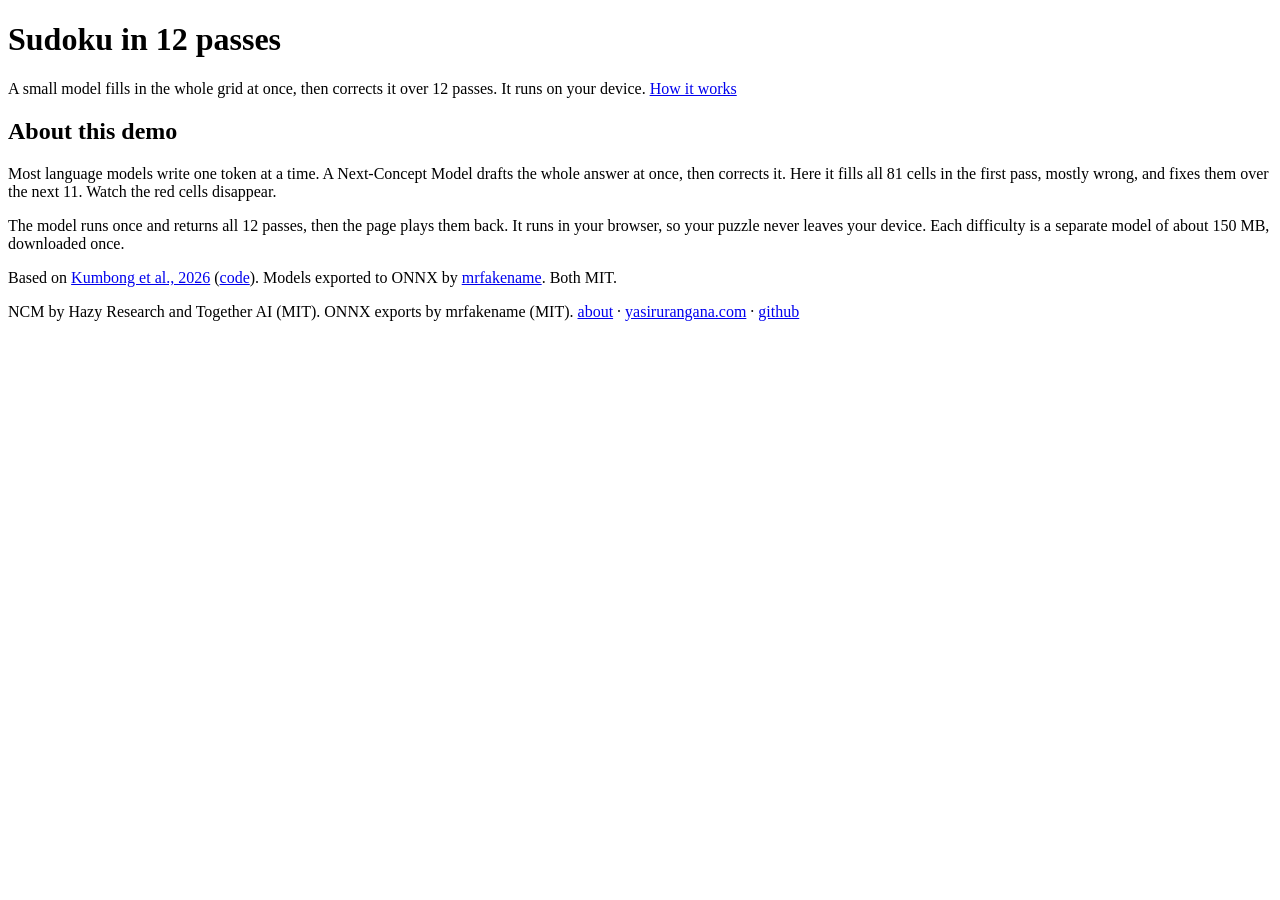
==== site/playground/index.html @ dcd5d4b3 "Sudoku in 12 passes, live at ncmlab.vercel.app" ====
<!doctype html>
<html lang="en">
<head>
  <meta charset="utf-8">
  <meta name="viewport" content="width=device-width, initial-scale=1">
  <title>Sudoku in 12 passes · ncm-lab</title>
  <meta name="description" content="Watch a small Next-Concept Model solve Sudoku in 12 passes, in your browser.">
  <link rel="icon" href="/favicon.svg">
  <link rel="stylesheet" href="/shared/styles.css">
</head>
<body>
  <div class="wrap">
    <header id="hdr"></header>
    <h1>Sudoku in 12 passes</h1>
    <p class="lead">A small model fills in the whole grid at once, then corrects it over 12 passes. It runs on your device. <a href="#about">How it works</a></p>

    <section id="sudoku"></section>

    <section class="prose about" id="about">
      <h2>About this demo</h2>
      <p>Most language models write one token at a time. A Next-Concept Model drafts the whole answer at once, then corrects it. Here it fills all 81 cells in the first pass, mostly wrong, and fixes them over the next 11. Watch the red cells disappear.</p>
      <p>The model runs once and returns all 12 passes, then the page plays them back. It runs in your browser, so your puzzle never leaves your device. Each difficulty is a separate model of about 150 MB, downloaded once.</p>
      <p>Based on <a href="https://arxiv.org/abs/2610.14162">Kumbong et al., 2026</a> (<a href="https://github.com/HazyResearch/ncm">code</a>). Models exported to ONNX by <a href="https://huggingface.co/mrfakename/ncm-webgpu-weights">mrfakename</a>. Both MIT.</p>
    </section>

    <footer class="foot">
      NCM by Hazy Research and Together AI (MIT). ONNX exports by mrfakename (MIT). <a href="/playground/#about">about</a> · <a href="https://yasirurangana.com">yasirurangana.com</a> · <a href="https://github.com/yrangana">github</a>
    </footer>
  </div>
  <script type="module" src="./main.js"></script>
</body>
</html>
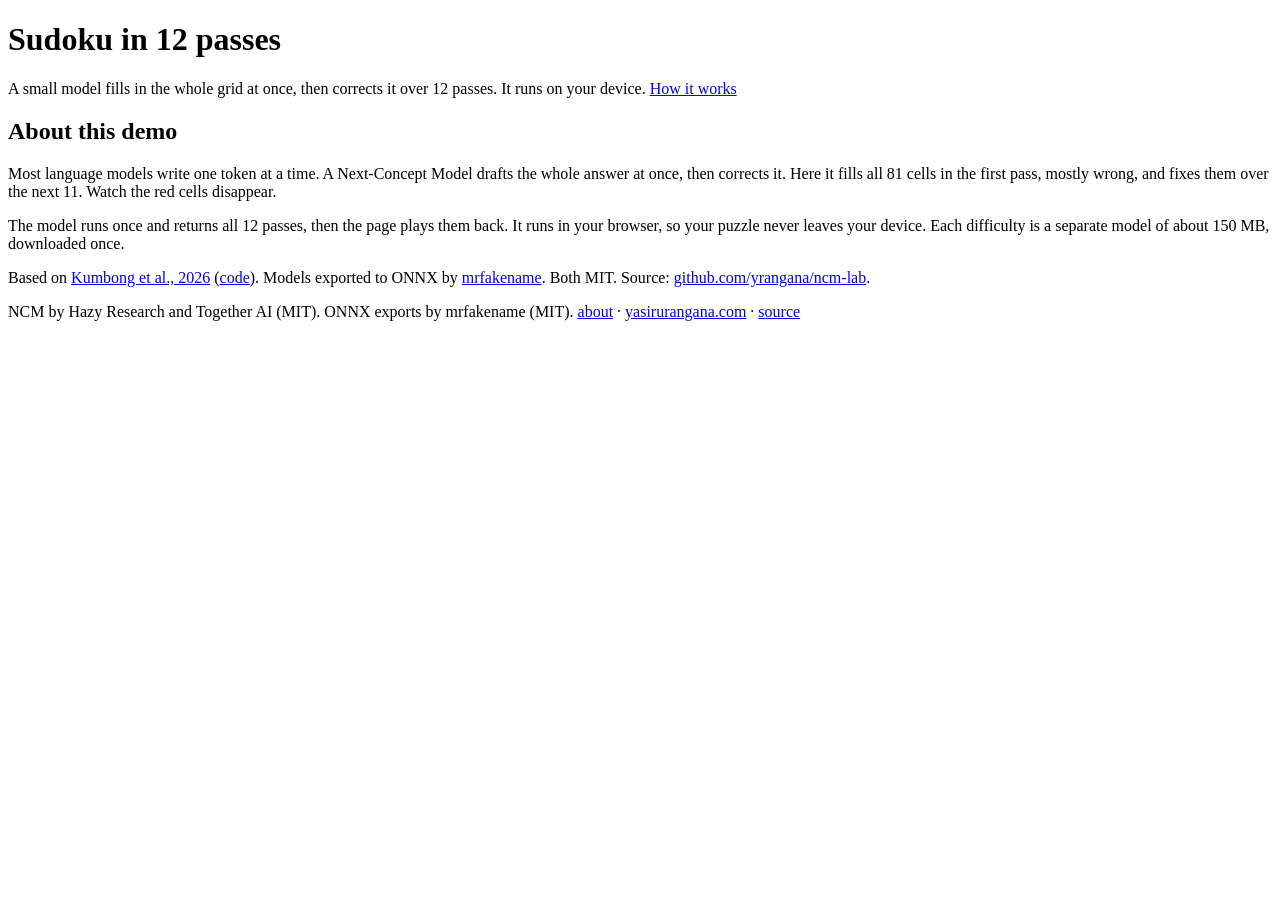
==== commit 7d7f53c8: "Link to the repo, add social preview tags and images" ====
--- a/site/playground/index.html
+++ b/site/playground/index.html
@@ -5,6 +5,13 @@
   <meta name="viewport" content="width=device-width, initial-scale=1">
   <title>Sudoku in 12 passes · ncm-lab</title>
   <meta name="description" content="Watch a small Next-Concept Model solve Sudoku in 12 passes, in your browser.">
+  <link rel="canonical" href="https://ncmlab.vercel.app/playground/">
+  <meta property="og:type" content="website">
+  <meta property="og:url" content="https://ncmlab.vercel.app/playground/">
+  <meta property="og:title" content="Sudoku in 12 passes">
+  <meta property="og:description" content="Watch a small Next-Concept Model solve Sudoku in 12 passes, in your browser.">
+  <meta property="og:image" content="https://ncmlab.vercel.app/og-sudoku.png">
+  <meta name="twitter:card" content="summary_large_image">
   <link rel="icon" href="/favicon.svg">
   <link rel="stylesheet" href="/shared/styles.css">
 </head>
@@ -20,11 +27,11 @@
       <h2>About this demo</h2>
       <p>Most language models write one token at a time. A Next-Concept Model drafts the whole answer at once, then corrects it. Here it fills all 81 cells in the first pass, mostly wrong, and fixes them over the next 11. Watch the red cells disappear.</p>
       <p>The model runs once and returns all 12 passes, then the page plays them back. It runs in your browser, so your puzzle never leaves your device. Each difficulty is a separate model of about 150 MB, downloaded once.</p>
-      <p>Based on <a href="https://arxiv.org/abs/2610.14162">Kumbong et al., 2026</a> (<a href="https://github.com/HazyResearch/ncm">code</a>). Models exported to ONNX by <a href="https://huggingface.co/mrfakename/ncm-webgpu-weights">mrfakename</a>. Both MIT.</p>
+      <p>Based on <a href="https://arxiv.org/abs/2610.14162">Kumbong et al., 2026</a> (<a href="https://github.com/HazyResearch/ncm">code</a>). Models exported to ONNX by <a href="https://huggingface.co/mrfakename/ncm-webgpu-weights">mrfakename</a>. Both MIT. Source: <a href="https://github.com/yrangana/ncm-lab">github.com/yrangana/ncm-lab</a>.</p>
     </section>
 
     <footer class="foot">
-      NCM by Hazy Research and Together AI (MIT). ONNX exports by mrfakename (MIT). <a href="/playground/#about">about</a> · <a href="https://yasirurangana.com">yasirurangana.com</a> · <a href="https://github.com/yrangana">github</a>
+      NCM by Hazy Research and Together AI (MIT). ONNX exports by mrfakename (MIT). <a href="/playground/#about">about</a> · <a href="https://yasirurangana.com">yasirurangana.com</a> · <a href="https://github.com/yrangana/ncm-lab">source</a>
     </footer>
   </div>
   <script type="module" src="./main.js"></script>
